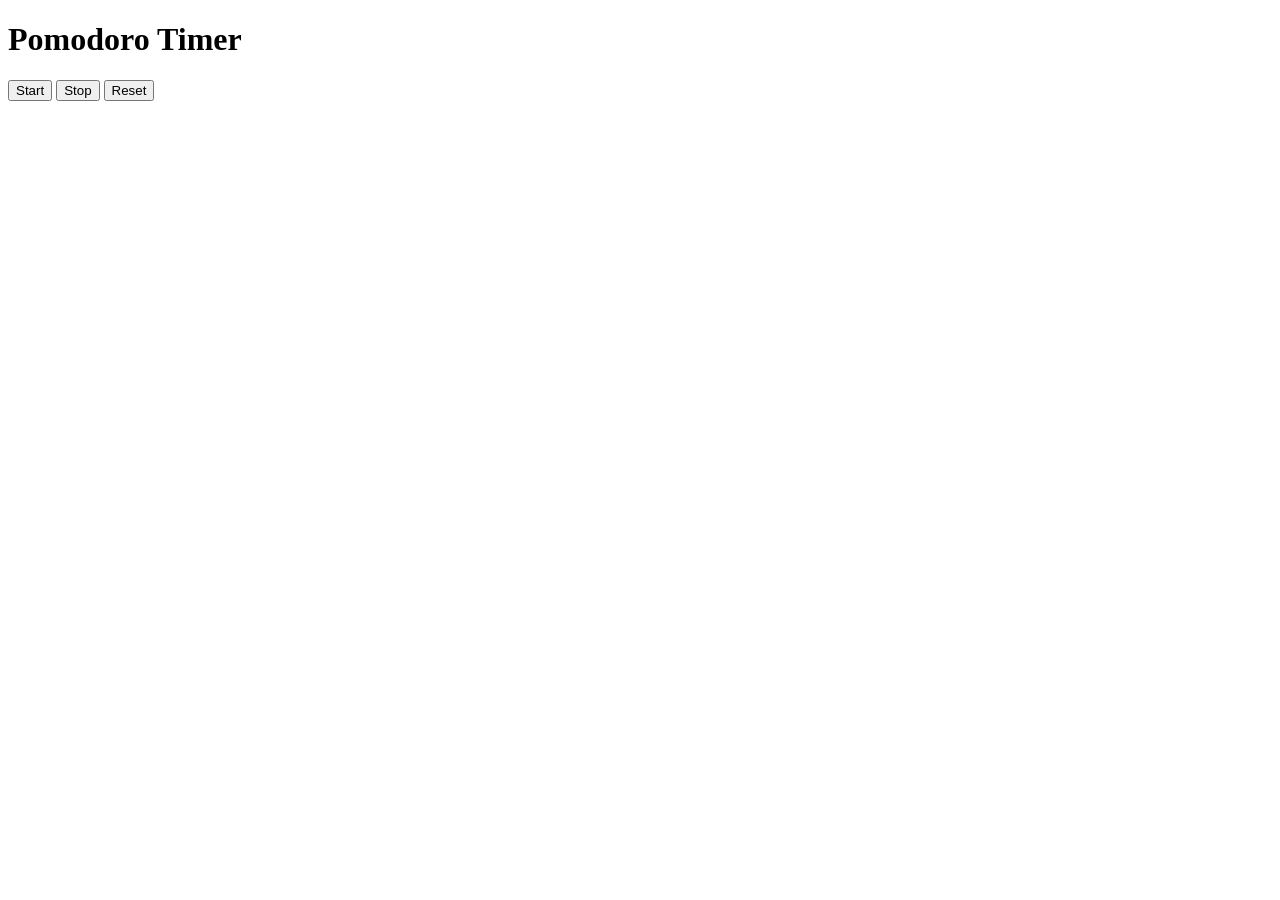
==== CountDown Timer/index.html @ b65cb8ce "Initial Commit. Pomodoro Timer by myself" ====
<!DOCTYPE html>
<html lang="en">
<head>
    <meta charset="UTF-8">
    <meta name="viewport" content="width=device-width, initial-scale=1.0">
    <title>Pomodoro Timer</title>
</head>
<body>
    <div class="container">
        <h1>Pomodoro Timer</h1>
        <div class="control">
            <button id="startBtn">Start</button>
            <button id="stopBtn">Stop</button>
            <button id="resetBtn">Reset</button>
        </div>
    </div>  
</body>
</html>
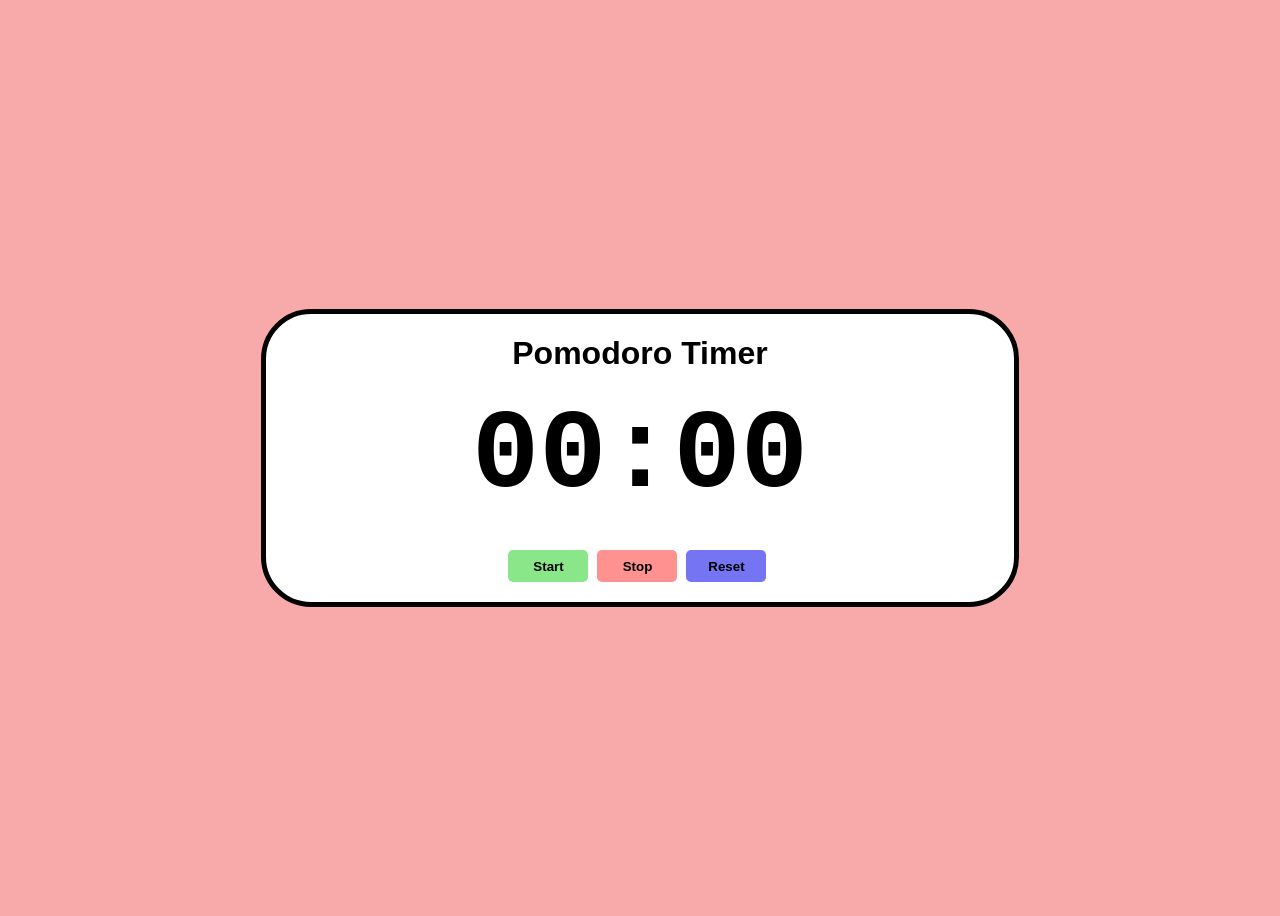
==== commit c5331214: "CSS styling done!" ====
--- a/CountDown Timer/index.html
+++ b/CountDown Timer/index.html
@@ -4,10 +4,12 @@
     <meta charset="UTF-8">
     <meta name="viewport" content="width=device-width, initial-scale=1.0">
     <title>Pomodoro Timer</title>
+    <link rel="stylesheet" href="style.css"/>
 </head>
 <body>
     <div class="container">
         <h1>Pomodoro Timer</h1>
+        <span id="counter">00:00</span>
         <div class="control">
             <button id="startBtn">Start</button>
             <button id="stopBtn">Stop</button>
--- a/CountDown Timer/style.css
+++ b/CountDown Timer/style.css
@@ -0,0 +1,75 @@
+*{
+    box-sizing: border-box;
+}
+
+body{
+    display: flex;
+    justify-content: center;
+    height: 100vh;
+    align-items: center;
+    background-color: rgb(248, 170, 170)
+}
+
+.container{
+    background-color: white;
+    width: 60%;
+    border-radius: 50px;
+    border: 5px solid;
+    display: flex;
+    flex-direction: column;
+    align-items: center;
+}
+
+.container h1{
+    font-family: verdana, sans-serif;
+}
+
+.container span{
+    font-size: 7rem;
+    font-weight: bold;
+    font-family: monospace;
+    margin-bottom: 30px;
+}
+
+.control{
+    margin-bottom: 20px;
+}
+
+.control button{
+    padding: 5px;
+    width: 5rem;
+    height: 2rem;
+    font-family: verdana, sans-serif;
+    font-weight: bold;
+    border: none;
+    margin-right: 5px;
+    border-radius: 5px;
+}
+
+#startBtn{
+    background-color: rgb(137, 231, 137);
+    transition: 0.3s;
+}
+
+#startBtn:hover{
+    background-color: rgb(7, 199, 7);
+}
+
+#stopBtn{
+    background-color: rgb(255, 145, 145);
+    transition: 0.3s;
+}
+
+#stopBtn:hover{
+    background-color:red;
+}
+
+#resetBtn{
+    background-color: rgb(117, 117, 244);
+    transition: 0.3s;
+}
+
+#resetBtn:hover{
+    background-color: blue;
+}
+
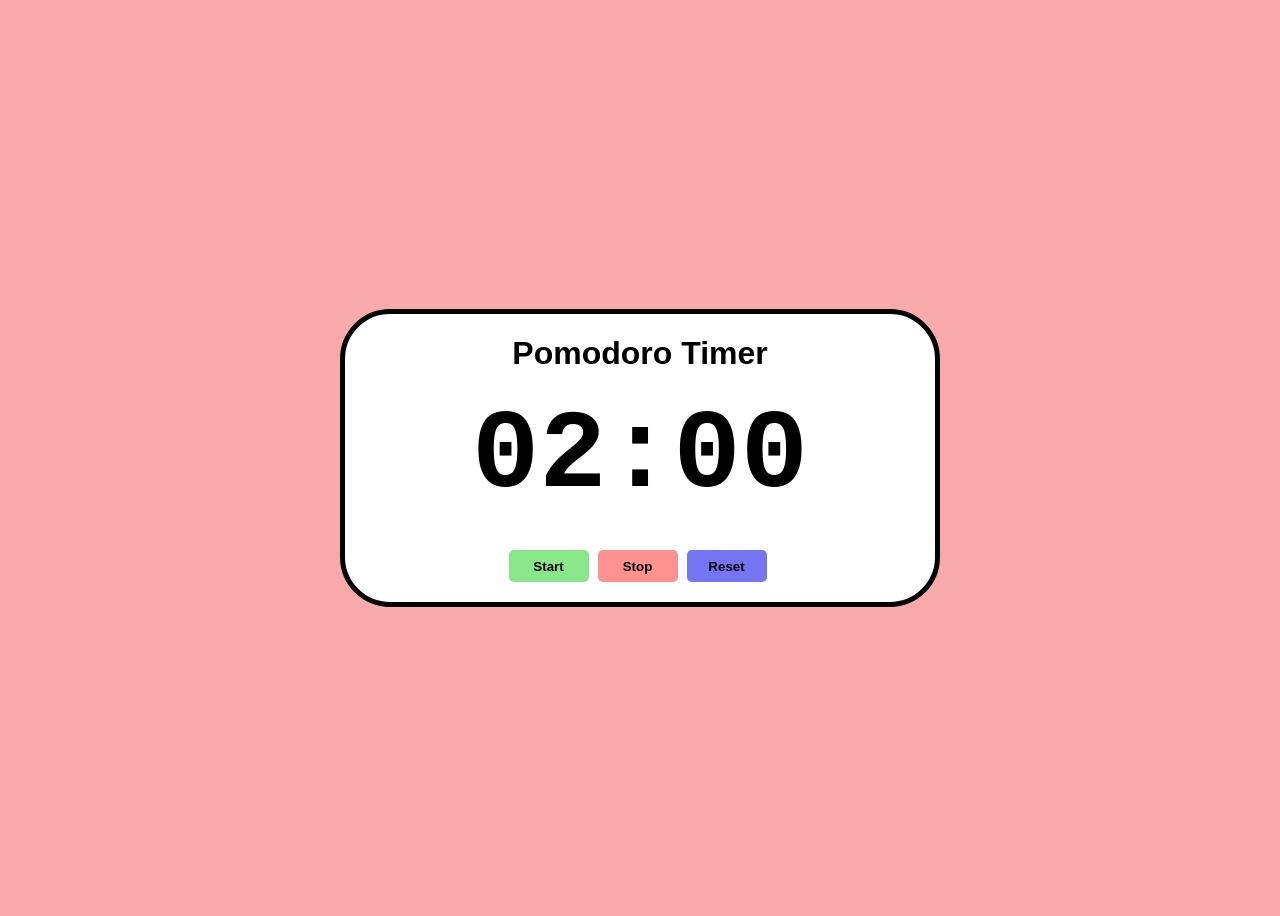
==== commit f25ab0f2: "Done with the JS. Everything is fine. The only issue is that when starting the first 59 second is no" ====
--- a/CountDown Timer/index.html
+++ b/CountDown Timer/index.html
@@ -9,12 +9,13 @@
 <body>
     <div class="container">
         <h1>Pomodoro Timer</h1>
-        <span id="counter">00:00</span>
+        <span id="counter">02:00</span>
         <div class="control">
             <button id="startBtn">Start</button>
             <button id="stopBtn">Stop</button>
             <button id="resetBtn">Reset</button>
         </div>
     </div>  
+    <script src="script.js"></script>
 </body>
 </html>
--- a/CountDown Timer/style.css
+++ b/CountDown Timer/style.css
@@ -13,6 +13,7 @@
 .container{
     background-color: white;
     width: 60%;
+    max-width: 600px;
     border-radius: 50px;
     border: 5px solid;
     display: flex;
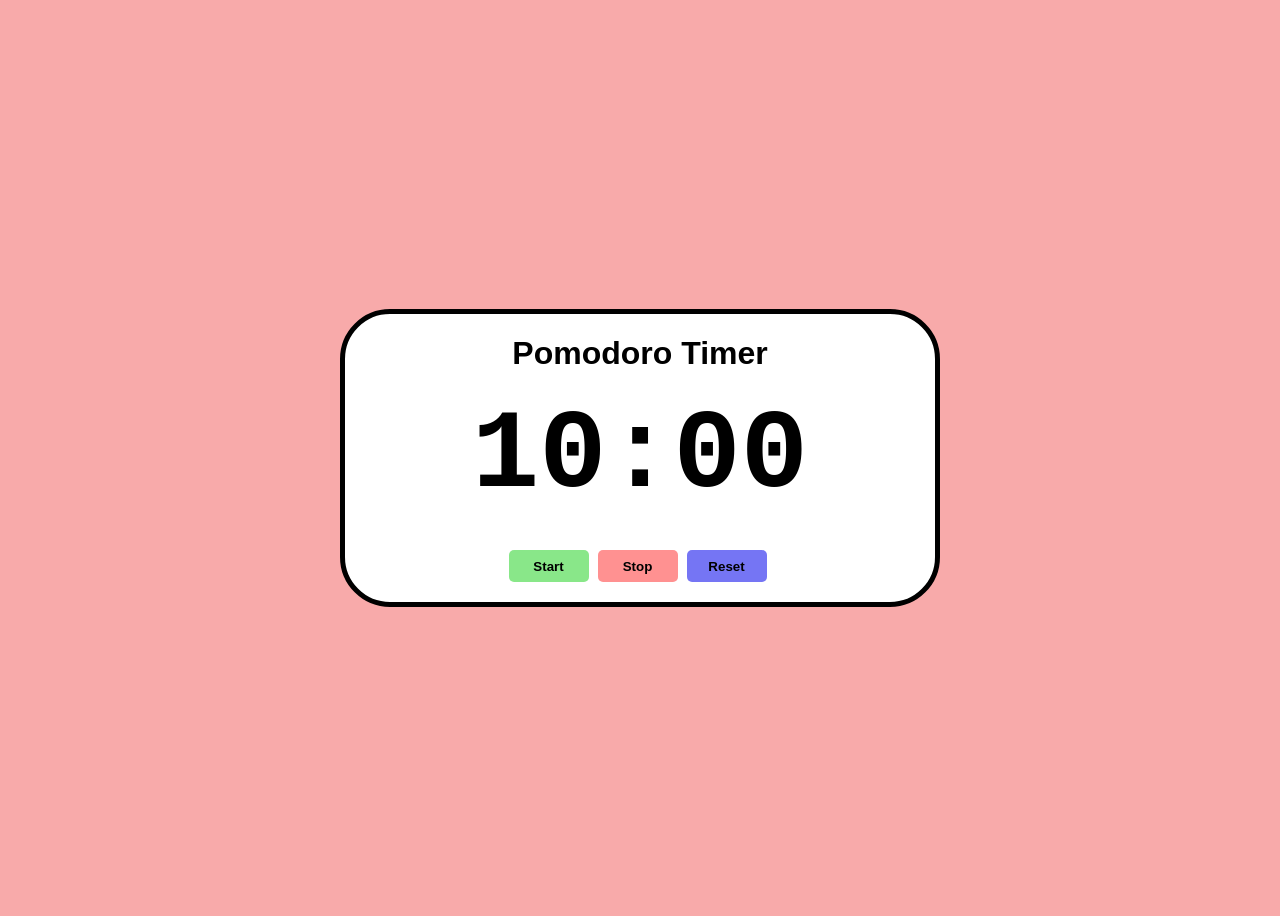
==== commit 40ec47d2: "Added a new feature to add new task" ====
--- a/CountDown Timer/index.html
+++ b/CountDown Timer/index.html
@@ -9,13 +9,14 @@
 <body>
     <div class="container">
         <h1>Pomodoro Timer</h1>
-        <span id="counter">02:00</span>
+        <span id="counter">10:00</span>
         <div class="control">
             <button id="startBtn">Start</button>
             <button id="stopBtn">Stop</button>
             <button id="resetBtn">Reset</button>
         </div>
     </div>  
+    <audio src="audio/viber.mp3" id="endSound"></audio>
     <script src="script.js"></script>
 </body>
 </html>
